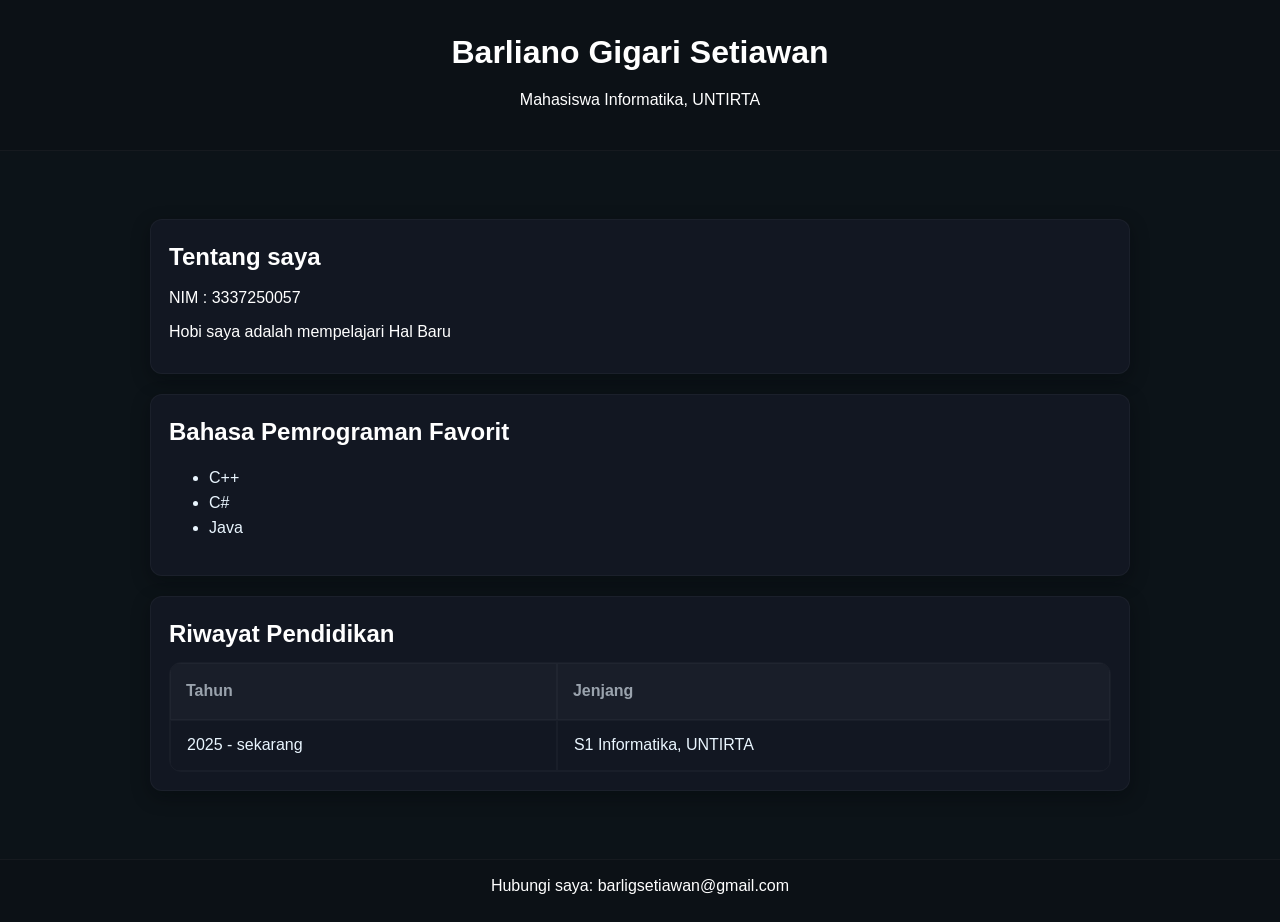
==== Pertemuan-3/index.html @ d1558875 "Pembuatan halaman profil dengan HTML dan CSS." ====
<!doctype html>
<html lang="en">

<head>
    <meta charset="UTF-8" />
    <meta name="viewport" content="width=device-width, initial-scale=1.0" />
    <link rel="stylesheet" type="text/css" href="style.css" />
    <title>Biodata</title>
</head>

<body>
    <header>
        <h1>Barliano Gigari Setiawan</h1>
        <p>Mahasiswa Informatika, UNTIRTA</p>
    </header>

    <main>
        <section id="tentang">
            <h2>Tentang saya</h2>
            <p>NIM : 3337250057</p>
            <p>Hobi saya adalah mempelajari Hal Baru</p>
        </section>

        <section id="skill">
            <h2>Bahasa Pemrograman Favorit</h2>
            <ul>
                <li>C++</li>
                <li>C#</li>
                <li>Java</li>
            </ul>
        </section>

        <section id="riwayat">
            <h2>Riwayat Pendidikan</h2>
            <table>
                <tr>
                    <th>Tahun</th>
                    <th>Jenjang</th>
                </tr>
                <tr>
                    <td>2025 - sekarang</td>
                    <td>S1 Informatika, UNTIRTA</td>
                </tr>
            </table>
        </section>
    </main>

    <footer>
        <p>Hubungi saya: barligsetiawan@gmail.com</p>
    </footer>
</body>

</html>
---- Pertemuan-3/style.css ----
:root {
  --border: rgba(255, 255, 255, 0.04);
  --table-border: rgba(255, 255, 255, 0.03);
  --radius: 12px;
}

body {
  font-family: "Inter", Arial, sans-serif;
  color: #eaf6ff;
  margin: 0;
  padding: 0;
  background-color: #0c1318;
  line-height: 1.55;
}

header {
  padding: 28px 16px;
  text-align: center;
  background-color: rgba(13, 15, 20, 0.6);
  border-bottom: 1px solid var(--border);
}

main {
  max-width: 980px;
  margin: 28px auto;
  padding: 20px;
}

section {
  background-color: #121722;
  padding: 18px;
  margin: 20px 0;
  border-radius: var(--radius);
  border: 1px solid var(--border);
  box-shadow: 0 6px 18px rgba(2, 6, 10, 0.35);
}

footer {
  padding: 14px 16px;
  text-align: center;
  background-color: rgba(13, 15, 20, 0.6);
  border-top: 1px solid var(--border);
}

h1,
h2 {
  margin: 0 0 10px 0;
  color: #ffffff;
}

p {
  margin: 0 0 10px 0;
  color: #ffffff;
}

table {
  width: 100%;
  border-spacing: 0;
  border-collapse: separate;
  background-clip: padding-box;
  border-radius: var(--radius);
  border: 1px solid var(--table-border);
  overflow: hidden;
}

th {
  background: rgba(255, 255, 255, 0.03);
  color: #9aa3ad;
  font-weight: 600;
  padding: 15px;
  text-align: left;
  border: 1px solid var(--table-border);
}

td {
  padding: 12px 16px;
  border: 1px solid var(--table-border);
  vertical-align: middle;
}
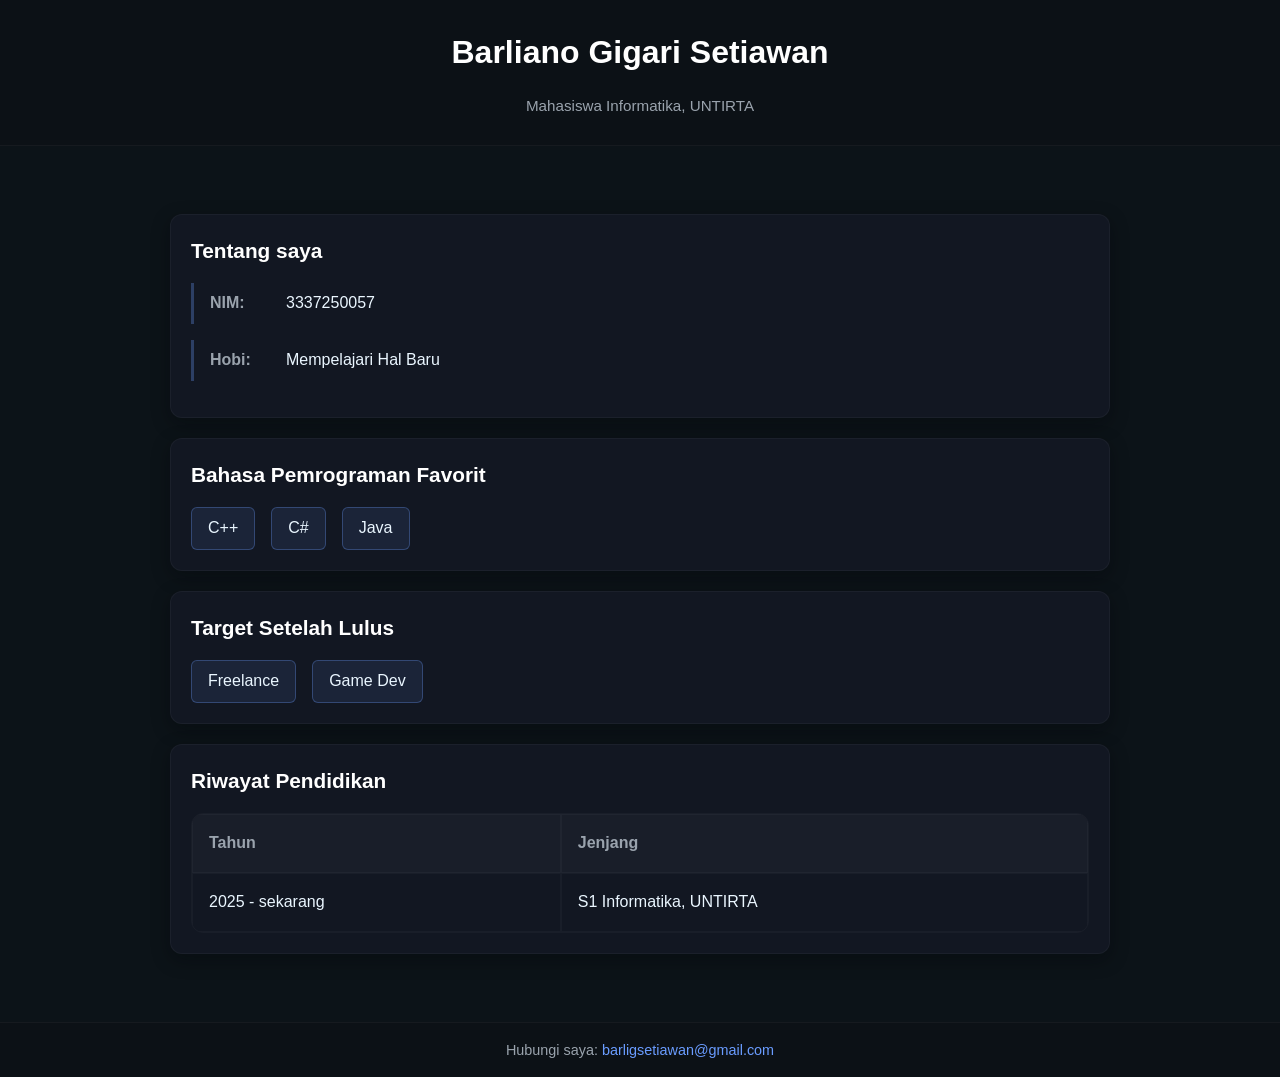
==== commit 26ae983c: "Mengubah struktur HTML dan elemen CSS - Menambahkan class sebagai struktur untuk mempermudah styling" ====
--- a/Pertemuan-3/index.html
+++ b/Pertemuan-3/index.html
@@ -1,52 +1,70 @@
-<!doctype html>
-<html lang="en">
+<!DOCTYPE html>
+<html lang="id">
 
 <head>
     <meta charset="UTF-8" />
     <meta name="viewport" content="width=device-width, initial-scale=1.0" />
-    <link rel="stylesheet" type="text/css" href="style.css" />
-    <title>Biodata</title>
+    <link rel="stylesheet" href="style.css" />
+    <title>Biodata - Barliano Gigari Setiawan</title>
 </head>
 
 <body>
-    <header>
-        <h1>Barliano Gigari Setiawan</h1>
-        <p>Mahasiswa Informatika, UNTIRTA</p>
+    <header class="header">
+        <h1 class="title">Barliano Gigari Setiawan</h1>
+        <p class="subtitle">Mahasiswa Informatika, UNTIRTA</p>
     </header>
 
-    <main>
-        <section id="tentang">
-            <h2>Tentang saya</h2>
-            <p>NIM : 3337250057</p>
-            <p>Hobi saya adalah mempelajari Hal Baru</p>
+    <main class="container">
+        <section id="tentang" class="section card">
+            <h2 class="section-title">Tentang saya</h2>
+            <div class="info-item">
+                <span class="label">NIM:</span>
+                <span class="value">3337250057</span>
+            </div>
+            <div class="info-item">
+                <span class="label">Hobi:</span>
+                <span class="value">Mempelajari Hal Baru</span>
+            </div>
         </section>
 
-        <section id="skill">
-            <h2>Bahasa Pemrograman Favorit</h2>
-            <ul>
-                <li>C++</li>
-                <li>C#</li>
-                <li>Java</li>
+        <section id="skill" class="section card">
+            <h2 class="section-title">Bahasa Pemrograman Favorit</h2>
+            <ul class="skill-list">
+                <li class="skill-item">C++</li>
+                <li class="skill-item">C#</li>
+                <li class="skill-item">Java</li>
             </ul>
         </section>
 
-        <section id="riwayat">
-            <h2>Riwayat Pendidikan</h2>
-            <table>
-                <tr>
-                    <th>Tahun</th>
-                    <th>Jenjang</th>
-                </tr>
-                <tr>
-                    <td>2025 - sekarang</td>
-                    <td>S1 Informatika, UNTIRTA</td>
-                </tr>
+        <section id="target" class="section card">
+            <h2 class="section-title">Target Setelah Lulus</h2>
+            <ul class="target-list">
+                <li class="target-item">Freelance</li>
+                <li class="target-item">Game Dev</li>
+            </ul>
+        </section>
+
+        <section id="riwayat" class="section card">
+            <h2 class="section-title">Riwayat Pendidikan</h2>
+            <table class="education-table">
+                <thead>
+                    <tr>
+                        <th>Tahun</th>
+                        <th>Jenjang</th>
+                    </tr>
+                </thead>
+                <tbody>
+                    <tr>
+                        <td>2025 - sekarang</td>
+                        <td>S1 Informatika, UNTIRTA</td>
+                    </tr>
+                </tbody>
             </table>
         </section>
     </main>
 
-    <footer>
-        <p>Hubungi saya: barligsetiawan@gmail.com</p>
+    <footer class="footer">
+        <p class="contact">Hubungi saya: <a href="mailto:barligsetiawan@gmail.com">barligsetiawan@gmail.com</a></p>
     </footer>
 </body>
 
--- a/Pertemuan-3/style.css
+++ b/Pertemuan-3/style.css
@@ -2,6 +2,15 @@
   --border: rgba(255, 255, 255, 0.04);
   --table-border: rgba(255, 255, 255, 0.03);
   --radius: 12px;
+  --spacing-sm: 8px;
+  --spacing-md: 16px;
+  --spacing-lg: 20px;
+  --spacing-xl: 28px;
+}
+
+/* Reset and Base Styles */
+* {
+  box-sizing: border-box;
 }
 
 body {
@@ -13,47 +22,100 @@
   line-height: 1.55;
 }
 
-header {
-  padding: 28px 16px;
+/* Header - Box Model: padding + border */
+.header {
+  padding: var(--spacing-xl) var(--spacing-md);
+  margin: 0;
   text-align: center;
   background-color: rgba(13, 15, 20, 0.6);
   border-bottom: 1px solid var(--border);
 }
 
-main {
-  max-width: 980px;
-  margin: 28px auto;
-  padding: 20px;
+.title {
+  margin: 0 0 var(--spacing-md) 0;
+  color: #ffffff;
+  font-size: 2rem;
 }
 
-section {
+.subtitle {
+  margin: 0;
+  color: #9aa3ad;
+  font-size: 0.95rem;
+}
+
+/* Main Container - Box Model: max-width + margin + padding */
+.container {
+  max-width: 980px;
+  margin: var(--spacing-xl) auto;
+  padding: var(--spacing-lg);
+}
+
+/* Section Cards - Box Model: padding + margin + border + box-shadow */
+.section {
   background-color: #121722;
-  padding: 18px;
-  margin: 20px 0;
+  padding: var(--spacing-lg);
+  margin: var(--spacing-lg) 0;
   border-radius: var(--radius);
   border: 1px solid var(--border);
   box-shadow: 0 6px 18px rgba(2, 6, 10, 0.35);
 }
 
-footer {
-  padding: 14px 16px;
-  text-align: center;
-  background-color: rgba(13, 15, 20, 0.6);
-  border-top: 1px solid var(--border);
+.card {
+  transition: box-shadow 0.3s ease;
 }
 
-h1,
-h2 {
-  margin: 0 0 10px 0;
-  color: #ffffff;
+.card:hover {
+  box-shadow: 0 8px 24px rgba(2, 6, 10, 0.45);
 }
 
-p {
-  margin: 0 0 10px 0;
+.section-title {
+  margin: 0 0 var(--spacing-md) 0;
   color: #ffffff;
+  font-size: 1.3rem;
 }
 
-table {
+/* Info Items - Box Model: flex + padding */
+.info-item {
+  display: flex;
+  gap: var(--spacing-md);
+  margin-bottom: var(--spacing-md);
+  padding: var(--spacing-sm);
+  border-left: 3px solid rgba(106, 156, 255, 0.3);
+  padding-left: var(--spacing-md);
+}
+
+.label {
+  font-weight: 600;
+  color: #9aa3ad;
+  min-width: 60px;
+}
+
+.value {
+  color: #eaf6ff;
+}
+
+/* Lists - Box Model: margin + padding */
+.skill-list,
+.target-list {
+  list-style: none;
+  margin: 0;
+  padding: 0;
+  display: flex;
+  flex-wrap: wrap;
+  gap: var(--spacing-md);
+}
+
+.skill-item,
+.target-item {
+  background-color: rgba(106, 156, 255, 0.1);
+  border: 1px solid rgba(106, 156, 255, 0.3);
+  padding: var(--spacing-sm) var(--spacing-md);
+  border-radius: 6px;
+  color: #eaf6ff;
+}
+
+/* Table - Box Model: border + padding */
+.education-table {
   width: 100%;
   border-spacing: 0;
   border-collapse: separate;
@@ -61,19 +123,51 @@
   border-radius: var(--radius);
   border: 1px solid var(--table-border);
   overflow: hidden;
+  margin-top: var(--spacing-md);
 }
 
-th {
+.education-table thead th {
   background: rgba(255, 255, 255, 0.03);
   color: #9aa3ad;
   font-weight: 600;
-  padding: 15px;
+  padding: var(--spacing-md);
   text-align: left;
   border: 1px solid var(--table-border);
 }
 
-td {
-  padding: 12px 16px;
+.education-table tbody td {
+  padding: var(--spacing-md);
   border: 1px solid var(--table-border);
   vertical-align: middle;
+  color: #eaf6ff;
 }
+
+.education-table tbody tr:hover {
+  background-color: rgba(255, 255, 255, 0.02);
+}
+
+/* Footer - Box Model: padding + margin + border */
+.footer {
+  padding: var(--spacing-md);
+  margin: var(--spacing-xl) 0 0 0;
+  text-align: center;
+  background-color: rgba(13, 15, 20, 0.6);
+  border-top: 1px solid var(--border);
+}
+
+.contact {
+  margin: 0;
+  color: #9aa3ad;
+  font-size: 0.9rem;
+}
+
+.contact a {
+  color: #6a9cff;
+  text-decoration: none;
+  transition: color 0.3s ease;
+}
+
+.contact a:hover {
+  color: #8db3ff;
+  text-decoration: underline;
+}
